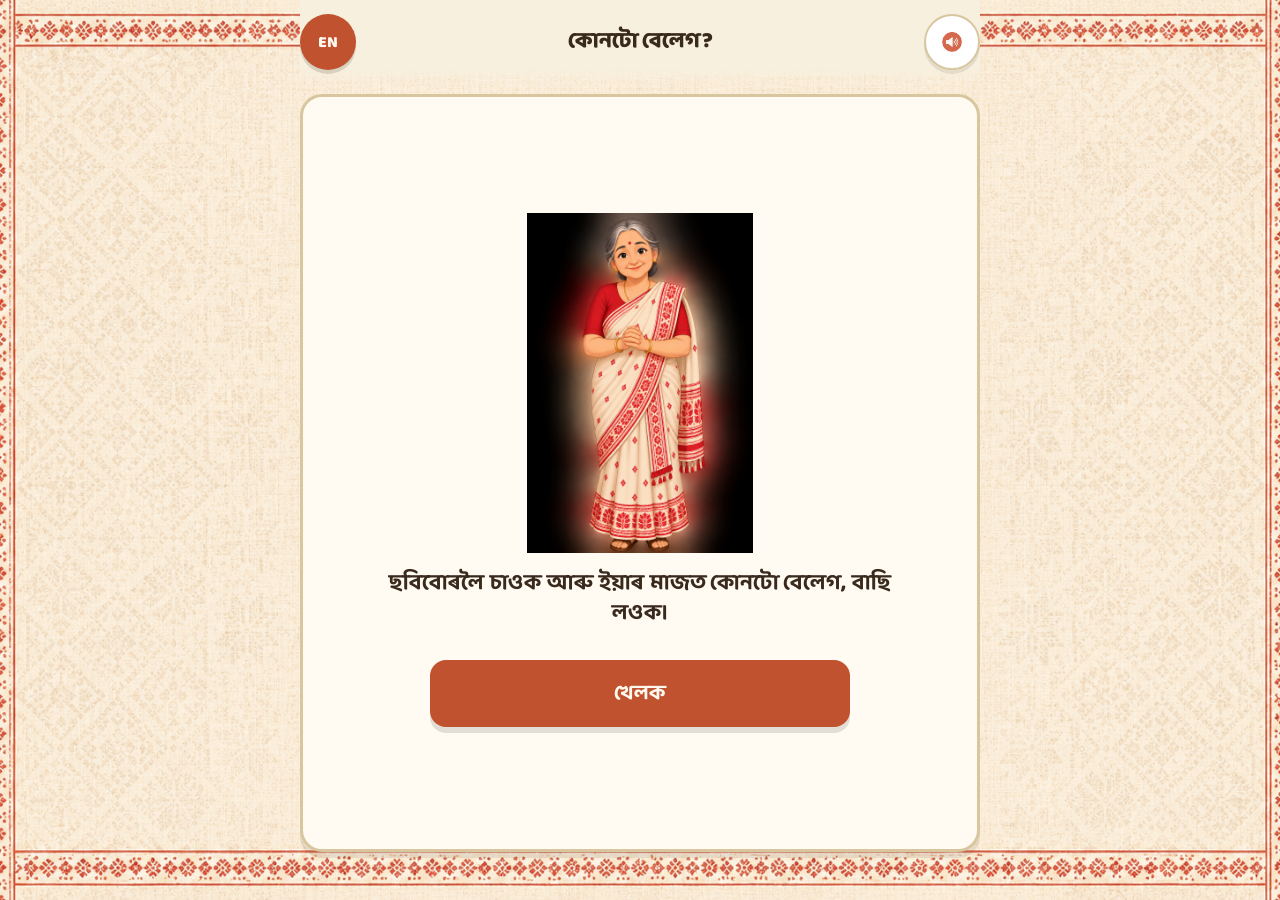
==== game5.html @ 686a4ada "Initial commit: SmritiSetu Game 5 (Bhinno Ke?) - Selective Attention module" ====
﻿<!DOCTYPE html>
<html lang="as">
<head>
<meta charset="UTF-8">
<meta name="viewport" content="width=device-width, initial-scale=1.0, maximum-scale=1.0">
<title>কোনটো বেলেগ? — Bhinno Ke?</title>
<link rel="preconnect" href="https://fonts.googleapis.com">
<link href="https://fonts.googleapis.com/css2?family=Baloo+Da+2:wght@500;700;800&display=swap" rel="stylesheet">
<link rel="stylesheet" href="game5.css">
</head>
<body>

<div id="app">

  <!-- persistent top bar: translate+home (left), help+listen (right) -->
  <header class="topbar">
    <div class="topbar-group">
      <button id="btnTranslate" class="icon-btn-round" aria-label="Toggle English translation">EN</button>
      <button id="btnHome" class="icon-btn-round icon-btn-white" aria-label="Home / ঘৰলৈ যাওক">
        <img src="Assets/icon_home.png" alt="Home">
      </button>
    </div>
    <div class="topbar-title translatable" data-as="কোনটো বেলেগ?" data-en="Which Is Different?">কোনটো বেলেগ?</div>
    <div class="topbar-group">
      <button id="btnHelp" class="icon-btn-round icon-btn-white" aria-label="Help / সহায়">
        <img src="Assets/icon_help.png" alt="Help">
      </button>
      <button id="btnRepeat" class="icon-btn-round icon-btn-white" aria-label="Repeat / Listen">
        <img src="Assets/icon_speaker.png" alt="Listen">
      </button>
    </div>
  </header>

  <!-- ============ SCREEN A: AVATAR GREETING (HOME) ============ -->
  <section id="screen-home" class="screen active">
    <div class="avatar-banner" id="heroImage" aria-hidden="true"></div>
    <p class="lead translatable" data-as="ছবিবোৰলৈ চাওক আৰু ইয়াৰ মাজত কোনটো বেলেগ, বাছি লওক।" data-en="Look at the pictures and pick the one that is different.">ছবিবোৰলৈ চাওক আৰু ইয়াৰ মাজত কোনটো বেলেগ, বাছি লওক।</p>
    <button id="btnPlay" class="btn btn-primary btn-huge translatable" data-as="খেলক" data-en="Play">খেলক</button>
  </section>

  <!-- ============ SCREEN B: SELECTIVE ATTENTION ROUND ============ -->
  <section id="screen-game" class="screen">
    <p id="gamePrompt" class="prompt-as translatable" data-as="চাওকচোন, ইয়াৰ মাজত কোনটো বেলেগ?" data-en="Take a look, which one is different?">চাওকচোন, ইয়াৰ মাজত কোনটো বেলেগ?</p>
    
    <div class="round-status">
      <span id="roundLabel" class="translatable" data-as="পৰ্যায় ১ / ৩" data-en="Round 1 of 3">পৰ্যায় ১ / ৩</span>
      <div class="round-dots" id="roundDots">
        <div class="round-dot"></div>
        <div class="round-dot"></div>
        <div class="round-dot"></div>
      </div>
    </div>

    <!-- 4 Cards Grid for Selective Discrimination -->
    <div id="cardsGrid" class="cards-grid" role="group" aria-label="Item Choices"></div>

    <!-- Gentle feedback toast -->
    <div id="gentleToast" class="gentle-toast translatable" data-as="একদম শুদ্ধ! এইটোৱেই বেলেগ আছিল।" data-en="Exactly right! This was the different one.">একদম শুদ্ধ! এইটোৱেই বেলেগ আছিল।</div>
  </section>

  <!-- ============ SCREEN C: LEVEL COMPLETE ============ -->
  <section id="screen-complete" class="screen">
    <div class="avatar-banner" id="heroImageComplete" aria-hidden="true"></div>
    <p class="prompt-as translatable" data-as="বৰ ধুনীয়া হৈছে! আপুনি সকলোবোৰ বেলেগ বস্তু শুদ্ধকৈ বাছিলে।" data-en="Very well done! You found all the different items correctly.">বৰ ধুনীয়া হৈছে! আপুনি সকলোবোৰ বেলেগ বস্তু শুদ্ধকৈ বাছিলে।</p>
    <button id="btnPlayAgain" class="btn btn-primary btn-huge translatable" data-as="আকৌ খেলক" data-en="Play again">আকৌ খেলক</button>
    <button id="btnGoHome" class="btn btn-secondary btn-huge" aria-label="Home / ঘৰলৈ যাওক">
      <img src="Assets/icon_home.png" alt="Home" class="btn-icon">
    </button>
  </section>

  <!-- ============ HELP MODAL ============ -->
  <div id="helpModal" class="modal-backdrop">
    <div class="modal">
      <p class="prompt-as translatable" data-as="একো চিন্তা নকৰিব। ছবি কেইখনলৈ চাওক, যিটো বস্তু বাকীবোৰতকৈ বেলেগ, তাত আঙুলিৰে চুই দিয়ক।" data-en="Don't worry at all. Look at the pictures, and tap the one that is different from the rest.">একো চিন্তা নকৰিব। ছবি কেইখনলৈ চাওক, যিটো বস্তু বাকীবোৰতকৈ বেলেগ, তাত আঙুলিৰে চুই দিয়ক।</p>
      <button id="btnSpeakHelp" class="icon-btn-round icon-btn-white" style="margin: 6px auto 14px;" aria-label="Listen">
        <img src="Assets/icon_speaker.png" alt="Listen">
      </button>
      <button id="btnCloseHelp" class="btn btn-primary btn-huge translatable" data-as="বুজিলোঁ" data-en="Got it">বুজিলোঁ</button>
    </div>
  </div>

</div>

<!-- audio player for voice cues -->
<audio id="player" preload="none"></audio>
<audio id="itemPlayer" preload="none"></audio>

<script src="game5.js"></script>
</body>
</html>
---- game5.css ----
﻿/* ============================================================
   Bhinno Ke? (Which Is Different?) — Game 5, SmritiSetu
   Selective Attention / Distractor Discrimination Task
   Vanilla CSS — Identical Design Tokens to Game 4 & Friend Game:
   - Paper/Terracotta/Soft Green/Mustard palette (NO BLUE)
   - 20pt+ font floor, Baloo Da 2 font
   - 56px+ large touch targets with generous spacing
   - No timers, no penalty, gentle reinforcement
   ============================================================ */

:root{
  --paper:        #F7F0DE;
  --paper-deep:   #EFE4C6;
  --ink:          #3A2A1D;
  --terracotta:   #C1522F;
  --terracotta-deep: #9F3F22;
  --soft-green:   #7C9473;
  --soft-green-deep: #5E7A57;
  --mustard:      #D9A441;
  --card:         #FFFBF2;
  --card-border:  #D8C79E;

  --radius-lg: 22px;
  --radius-md: 16px;
  --tap-min: 56px;

  --shadow: 0 6px 0 rgba(58,42,29,0.14);
}

*{ box-sizing: border-box; }

html,body{
  margin:0; padding:0;
  background: var(--paper);
  color: var(--ink);
  font-family: 'Baloo Da 2', 'Noto Sans Bengali', sans-serif;
  min-height: 100vh;
}

body{
  background-image: url('Assets/bg_main.png');
  background-size: cover;
  background-position: center;
  background-attachment: fixed;
  background-color: var(--paper);
}

@media (prefers-reduced-motion: reduce){
  *{ animation-duration: 0.001ms !important; transition-duration: 0.001ms !important; }
}

/* ---------- layout shell ---------- */
#app{
  max-width: 720px;
  margin: 0 auto;
  min-height: 100vh;
  padding: 0 20px 20px;
  position: relative;
  overflow-x: hidden;
  display: flex;
  flex-direction: column;
}

.topbar{
  display:flex; align-items:center; justify-content:space-between;
  padding: 14px 0;
  position: sticky; top:0;
  background: linear-gradient(var(--paper) 80%, transparent);
  z-index: 20;
  gap: 10px;
}

.topbar-group{
  display:flex; align-items:center; gap: 10px;
}

.topbar-title{
  font-weight: 800;
  font-size: 22px;
  text-align:center;
  line-height:1.15;
  flex: 1;
  color: var(--ink);
}

.icon-btn-round{
  width: var(--tap-min); height: var(--tap-min);
  min-width: 48px; min-height: 48px;
  border-radius: 50%;
  border: none;
  background: var(--terracotta);
  color: #FFF8EE;
  font-family: inherit; font-weight: 800; font-size: 16px;
  display:flex; align-items:center; justify-content:center;
  cursor:pointer;
  box-shadow: 0 4px 0 rgba(58,42,29,0.16);
  padding: 0;
  transition: transform .1s ease, background-color .15s ease;
}
.icon-btn-round img{ width: 22px; height: 22px; object-fit: contain; }
.icon-btn-round:active{ background: var(--terracotta-deep); transform: translateY(2px); box-shadow: 0 2px 0 rgba(58,42,29,0.16); }
.icon-btn-round:focus-visible{ outline: 3px solid var(--ink); outline-offset: 2px; }
.icon-btn-round.translation-on{ background: var(--mustard); color: var(--ink); }

.icon-btn-round.icon-btn-white{
  background: #FFFFFF;
  border: 2px solid var(--card-border);
  box-shadow: 0 4px 0 rgba(58,42,29,0.10);
}
.icon-btn-round.icon-btn-white:active{ background: var(--paper-deep); }

/* ---------- screens ---------- */
.screen{
  display:none;
  flex-direction:column;
  align-items:center;
  justify-content:center;
  text-align:center;
  animation: fade-in .35s ease;
  background: var(--card);
  border: 3px solid var(--card-border);
  border-radius: var(--radius-lg);
  padding: 24px 18px 30px;
  margin: 10px 0 28px;
  box-shadow: 0 6px 0 rgba(58,42,29,0.10);
}
.screen.active{ display:flex; flex: 1; }

@keyframes fade-in{
  from{ opacity:0; transform: translateY(6px); }
  to{ opacity:1; transform: translateY(0); }
}

/* ---------- avatar banner ---------- */
.avatar-banner{
  width: min(320px, 78%);
  height: 340px;
  margin: 0 auto 16px;
  display:flex; align-items:center; justify-content:center;
  font-size: 18px; font-weight: 700; color: var(--ink);
  text-align:center;
}
.avatar-banner .avatar-img{
  max-width: 100%;
  max-height: 100%;
  object-fit: contain;
}

.lead{
  font-size: 22px;
  font-weight: 700;
  margin: 0 0 18px;
  max-width: 520px;
  line-height: 1.35;
}

.prompt-as{
  font-size: 26px;
  font-weight: 800;
  margin: 0 0 16px;
  max-width: 560px;
  line-height: 1.3;
}

/* ---------- buttons ---------- */
.btn{
  font-family: inherit;
  font-weight: 700;
  font-size: 21px;
  border: none;
  border-radius: var(--radius-md);
  padding: 16px 30px;
  min-height: var(--tap-min);
  cursor: pointer;
  display:inline-flex; align-items:center; justify-content:center; gap:10px;
  box-shadow: var(--shadow);
  transition: transform .1s ease, background-color .15s ease;
}
.btn:active{ transform: translateY(3px); box-shadow: 0 3px 0 rgba(58,42,29,0.14); }
.btn:focus-visible{ outline: 3px solid var(--ink); outline-offset: 3px; }

.btn-huge{ width: 100%; max-width: 420px; margin-top: 14px; }
.btn-primary{ background: var(--terracotta); color: #FFF8EE; }
.btn-primary:active{ background: var(--terracotta-deep); }
.btn-secondary{ background: var(--card); color: var(--ink); border: 2px solid var(--card-border); }
.btn-secondary:active{ background: var(--paper-deep); }
.btn-icon{ width: 26px; height: 26px; object-fit: contain; }

/* ============================================================
   GAME 5 SPECIFIC: Selective Attention Cards Grid
   ============================================================ */

.round-status{
  display: flex;
  align-items: center;
  justify-content: space-between;
  width: 100%;
  max-width: 500px;
  padding: 8px 16px;
  background: var(--paper-deep);
  border-radius: var(--radius-md);
  border: 2px solid var(--card-border);
  font-size: 19px;
  font-weight: 700;
  margin-bottom: 16px;
}

.round-dots{
  display: flex;
  gap: 8px;
}
.round-dot{
  width: 18px;
  height: 18px;
  border-radius: 50%;
  background: #D5C5A1;
  border: 2px solid var(--card-border);
  transition: all .3s ease;
}
.round-dot.completed{
  background: var(--soft-green);
  border-color: var(--soft-green-deep);
  transform: scale(1.15);
}

.cards-grid{
  display: grid;
  grid-template-columns: repeat(2, minmax(0, 1fr));
  gap: 16px;
  width: 100%;
  max-width: 520px;
  margin: 6px 0 16px;
}

.odd-card{
  background: var(--card);
  border: 3.5px solid var(--card-border);
  border-radius: var(--radius-lg);
  padding: 14px 10px 14px;
  display: flex;
  flex-direction: column;
  align-items: center;
  gap: 10px;
  cursor: pointer;
  user-select: none;
  touch-action: manipulation;
  transition: transform .14s ease, border-color .15s ease, background .15s ease, box-shadow .15s ease;
  box-shadow: 0 4px 0 rgba(58,42,29,0.08);
  position: relative;
  min-height: 160px;
}

.odd-card:hover{
  transform: translateY(-2px);
  border-color: #BEA97C;
}

.odd-card:active{
  transform: scale(0.97);
}

.odd-card:focus-visible{
  outline: 3px solid var(--ink);
  outline-offset: 2px;
}

.odd-card .card-thumb{
  width: 100%;
  aspect-ratio: 1 / 1;
  max-height: 120px;
  border-radius: var(--radius-md);
  background: var(--paper-deep);
  display: flex;
  align-items: center;
  justify-content: center;
  overflow: hidden;
  padding: 8px;
  position: relative;
}

.odd-card .card-thumb svg{
  width: 100%;
  height: 100%;
  object-fit: contain;
  filter: drop-shadow(0 3px 4px rgba(58,42,29,0.14));
}

.odd-card .card-label{
  font-size: 20px;
  font-weight: 700;
  color: var(--ink);
  line-height: 1.2;
  text-align: center;
}

/* Card Speaker Button (Tap to hear pronunciation) */
.card-speaker-btn{
  position: absolute;
  right: 6px;
  bottom: 6px;
  width: 34px; height: 34px;
  min-width: 34px; min-height: 34px;
  border-radius: 50%;
  border: 2px solid var(--card-border);
  background: #FFFFFF;
  display: flex;
  align-items: center;
  justify-content: center;
  cursor: pointer;
  padding: 0;
  box-shadow: 0 2px 4px rgba(58,42,29,0.22);
  z-index: 5;
  transition: transform .1s ease;
}
.card-speaker-btn img{ width: 17px; height: 17px; object-fit: contain; }
.card-speaker-btn:active{ transform: translateY(1px); background: var(--paper-deep); }

/* Selection states */
.odd-card.correct{
  border-color: var(--terracotta);
  background: #FBEAE0;
  box-shadow: 0 0 0 3px rgba(193,82,47,0.3);
  animation: card-pop .4s cubic-bezier(0.175, 0.885, 0.32, 1.275);
}

.odd-card.correct .card-badge{
  display: inline-block;
}

.card-badge{
  display: none;
  position: absolute;
  top: -12px;
  right: 12px;
  padding: 4px 12px;
  border-radius: 999px;
  background: var(--terracotta);
  color: #FFF8EE;
  font-size: 14px;
  font-weight: 800;
  box-shadow: 0 2px 4px rgba(58,42,29,0.2);
  z-index: 10;
}

/* Gentle shake for non-different choice (No red X, no harsh buzzers) */
.odd-card.gentle-retry{
  animation: gentle-wobble .45s ease;
}

@keyframes gentle-wobble{
  0%, 100%{ transform: translateX(0); }
  25%{ transform: translateX(-4px); }
  75%{ transform: translateX(4px); }
}

@keyframes card-pop{
  0%{ transform: scale(0.96); }
  50%{ transform: scale(1.05); }
  100%{ transform: scale(1); }
}

/* Toast Message */
.gentle-toast{
  min-height: 48px;
  display: flex;
  align-items: center;
  justify-content: center;
  font-size: 20px;
  font-weight: 700;
  color: var(--terracotta);
  background: #FFF3E5;
  border: 2px solid var(--terracotta);
  border-radius: var(--radius-md);
  padding: 8px 18px;
  width: 100%;
  max-width: 500px;
  opacity: 0;
  transform: translateY(4px);
  transition: opacity .3s ease, transform .3s ease;
}
.gentle-toast.visible{
  opacity: 1;
  transform: translateY(0);
}

/* Help Modal */
.modal-backdrop{
  position: fixed; inset:0;
  background: rgba(58,42,29,0.45);
  display:none;
  align-items:center; justify-content:center;
  padding: 20px;
  z-index: 50;
}
.modal-backdrop.open{ display:flex; }
.modal{
  background: var(--paper);
  border-radius: var(--radius-lg);
  padding: 26px 22px;
  max-width: 440px;
  width:100%;
  text-align:center;
  box-shadow: 0 10px 0 rgba(58,42,29,0.18);
  border: 3px solid var(--card-border);
}

@media (max-width: 360px){
  .prompt-as{ font-size: 22px; }
  .btn{ font-size: 19px; }
  .odd-card .card-label{ font-size: 17px; }
}
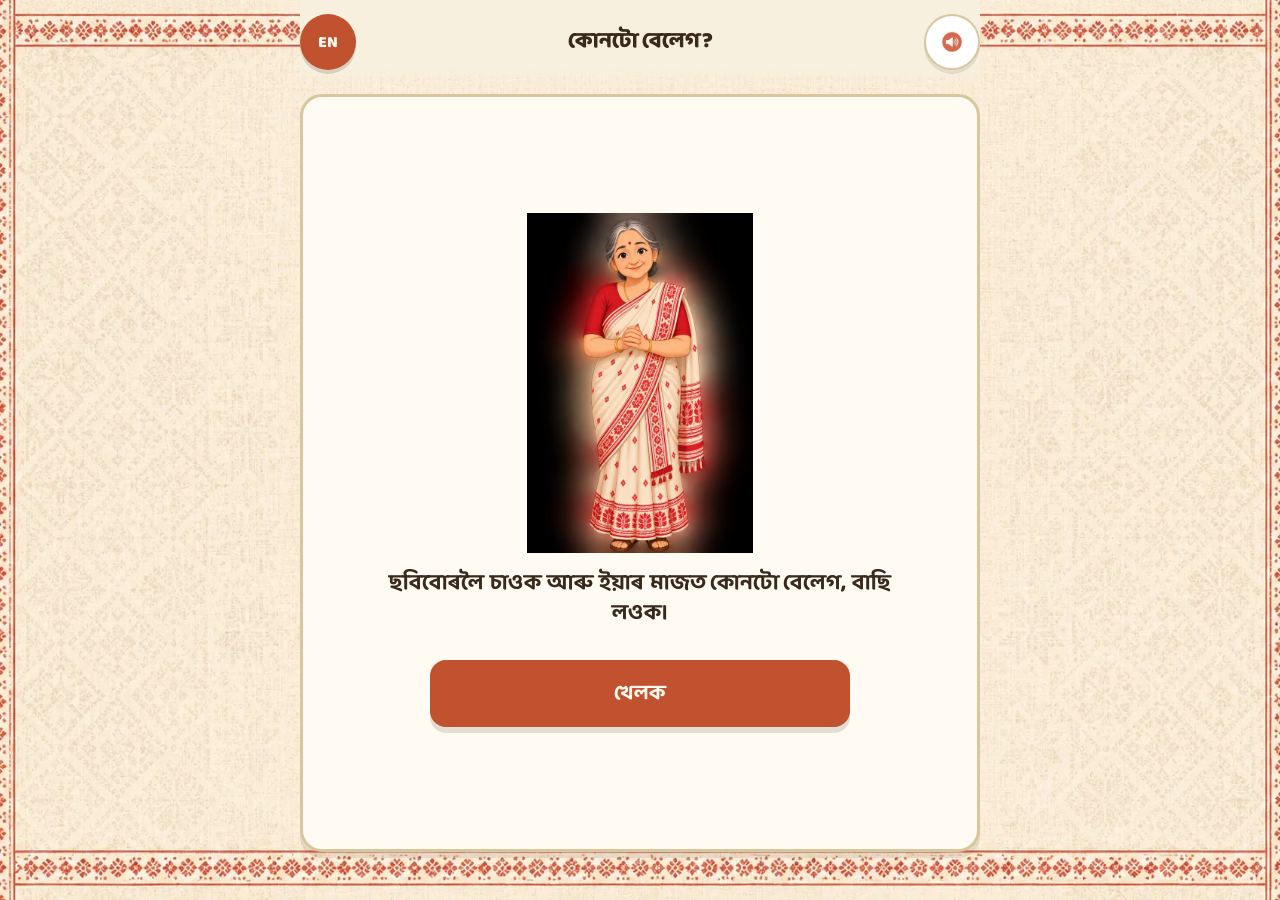
==== commit 2bb0991d: "Optimize all avatar, background, and UI icons to WebP for instant loading" ====
--- a/game5.html
+++ b/game5.html
@@ -1,4 +1,4 @@
-﻿<!DOCTYPE html>
+<!DOCTYPE html>
 <html lang="as">
 <head>
 <meta charset="UTF-8">
@@ -17,16 +17,16 @@
     <div class="topbar-group">
       <button id="btnTranslate" class="icon-btn-round" aria-label="Toggle English translation">EN</button>
       <button id="btnHome" class="icon-btn-round icon-btn-white" aria-label="Home / ঘৰলৈ যাওক">
-        <img src="Assets/icon_home.png" alt="Home">
+        <img src="Assets/icon_home.webp" alt="Home">
       </button>
     </div>
     <div class="topbar-title translatable" data-as="কোনটো বেলেগ?" data-en="Which Is Different?">কোনটো বেলেগ?</div>
     <div class="topbar-group">
       <button id="btnHelp" class="icon-btn-round icon-btn-white" aria-label="Help / সহায়">
-        <img src="Assets/icon_help.png" alt="Help">
+        <img src="Assets/icon_help.webp" alt="Help">
       </button>
       <button id="btnRepeat" class="icon-btn-round icon-btn-white" aria-label="Repeat / Listen">
-        <img src="Assets/icon_speaker.png" alt="Listen">
+        <img src="Assets/icon_speaker.webp" alt="Listen">
       </button>
     </div>
   </header>
@@ -43,8 +43,12 @@
     <p id="gamePrompt" class="prompt-as translatable" data-as="চাওকচোন, ইয়াৰ মাজত কোনটো বেলেগ?" data-en="Take a look, which one is different?">চাওকচোন, ইয়াৰ মাজত কোনটো বেলেগ?</p>
     
     <div class="round-status">
-      <span id="roundLabel" class="translatable" data-as="পৰ্যায় ১ / ৩" data-en="Round 1 of 3">পৰ্যায় ১ / ৩</span>
+      <span id="roundLabel" class="translatable" data-as="পৰ্যায় ১ / ৭" data-en="Round 1 of 7">পৰ্যায় ১ / ৭</span>
       <div class="round-dots" id="roundDots">
+        <div class="round-dot"></div>
+        <div class="round-dot"></div>
+        <div class="round-dot"></div>
+        <div class="round-dot"></div>
         <div class="round-dot"></div>
         <div class="round-dot"></div>
         <div class="round-dot"></div>
@@ -64,7 +68,7 @@
     <p class="prompt-as translatable" data-as="বৰ ধুনীয়া হৈছে! আপুনি সকলোবোৰ বেলেগ বস্তু শুদ্ধকৈ বাছিলে।" data-en="Very well done! You found all the different items correctly.">বৰ ধুনীয়া হৈছে! আপুনি সকলোবোৰ বেলেগ বস্তু শুদ্ধকৈ বাছিলে।</p>
     <button id="btnPlayAgain" class="btn btn-primary btn-huge translatable" data-as="আকৌ খেলক" data-en="Play again">আকৌ খেলক</button>
     <button id="btnGoHome" class="btn btn-secondary btn-huge" aria-label="Home / ঘৰলৈ যাওক">
-      <img src="Assets/icon_home.png" alt="Home" class="btn-icon">
+      <img src="Assets/icon_home.webp" alt="Home" class="btn-icon">
     </button>
   </section>
 
@@ -73,7 +77,7 @@
     <div class="modal">
       <p class="prompt-as translatable" data-as="একো চিন্তা নকৰিব। ছবি কেইখনলৈ চাওক, যিটো বস্তু বাকীবোৰতকৈ বেলেগ, তাত আঙুলিৰে চুই দিয়ক।" data-en="Don't worry at all. Look at the pictures, and tap the one that is different from the rest.">একো চিন্তা নকৰিব। ছবি কেইখনলৈ চাওক, যিটো বস্তু বাকীবোৰতকৈ বেলেগ, তাত আঙুলিৰে চুই দিয়ক।</p>
       <button id="btnSpeakHelp" class="icon-btn-round icon-btn-white" style="margin: 6px auto 14px;" aria-label="Listen">
-        <img src="Assets/icon_speaker.png" alt="Listen">
+        <img src="Assets/icon_speaker.webp" alt="Listen">
       </button>
       <button id="btnCloseHelp" class="btn btn-primary btn-huge translatable" data-as="বুজিলোঁ" data-en="Got it">বুজিলোঁ</button>
     </div>
@@ -83,7 +87,6 @@
 
 <!-- audio player for voice cues -->
 <audio id="player" preload="none"></audio>
-<audio id="itemPlayer" preload="none"></audio>
 
 <script src="game5.js"></script>
 </body>
--- a/game5.css
+++ b/game5.css
@@ -1,4 +1,4 @@
-﻿/* ============================================================
+/* ============================================================
    Bhinno Ke? (Which Is Different?) — Game 5, SmritiSetu
    Selective Attention / Distractor Discrimination Task
    Vanilla CSS — Identical Design Tokens to Game 4 & Friend Game:
@@ -38,7 +38,7 @@
 }
 
 body{
-  background-image: url('Assets/bg_main.png');
+  background-image: url('Assets/bg_main.webp');
   background-size: cover;
   background-position: center;
   background-attachment: fixed;
@@ -267,15 +267,23 @@
 .odd-card .card-thumb{
   width: 100%;
   aspect-ratio: 1 / 1;
-  max-height: 120px;
+  max-height: 130px;
   border-radius: var(--radius-md);
   background: var(--paper-deep);
   display: flex;
   align-items: center;
   justify-content: center;
   overflow: hidden;
-  padding: 8px;
   position: relative;
+}
+
+.odd-card .card-thumb img,
+.odd-card .card-thumb .card-img{
+  width: 100%;
+  height: 100%;
+  object-fit: cover;
+  border-radius: var(--radius-md);
+  display: block;
 }
 
 .odd-card .card-thumb svg{
